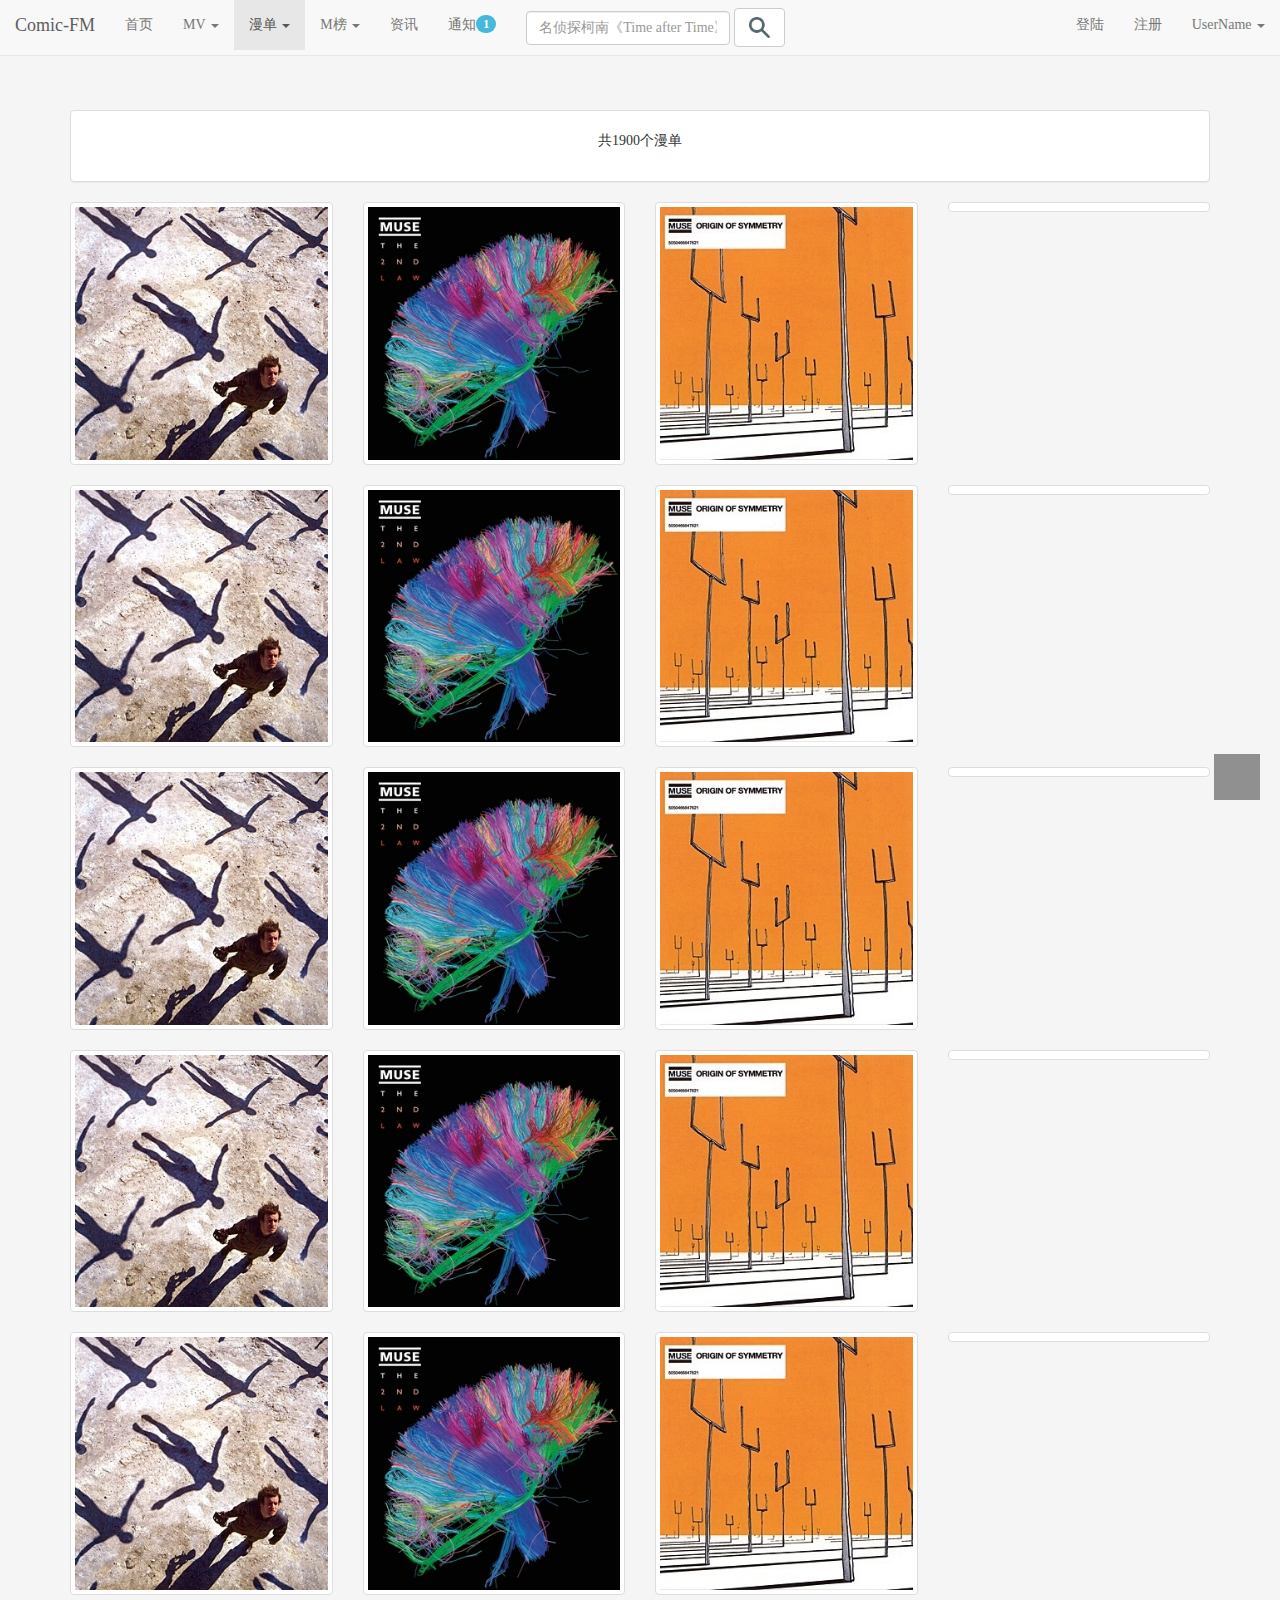
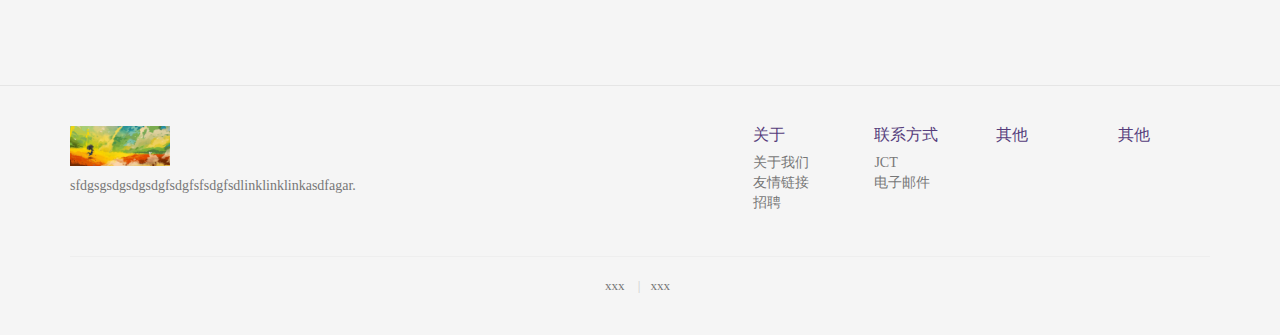
==== html/ComicFan_AllMList.html @ 4da03a00 "ComicFM" ====
<!DOCTYPE html>
<html>
<head lang="en-zh">
    <meta charset="UTF-8">
    <meta name="keywords" content="漫FM,动漫音乐MV,音乐,动漫,动漫MV,在线动漫MV,音乐MV,动漫视频,音乐视频,动漫音乐"/>
    <meta name="description" content="专为动漫迷打造的音乐盛会，仅供学习使用。"/>
    <title>漫FM-Comic 全部漫单</title>
    <link href="../css/site.min.css" rel="stylesheet">
    <link rel="stylesheet" href="../css/bootstrap.min.css">
    <link href="../css/style.css" rel="stylesheet">
    <link rel="shortcut icon" href="../images/comicfm.ico">
</head>

<body>
<?php
    session_start();
?>
<header id="mynav" class="navbar navbar-default navbar-static-top bs-docs-nav navbar-fixed-top" role="banner">
    <div class="container-fluid">
        <div class="navbar-header">
            <button class="navbar-toggle collapsed" type="button" data-toggle="collapse"
                    data-target=".bs-navbar-collapse">
                <span class="sr-only">缩放下拉列表</span>
                <span class="icon-bar"></span>
                <span class="icon-bar"></span>
                <span class="icon-bar"></span>
            </button>
            <a href="../index.php" class="navbar-brand">Comic-FM</a>
        </div>
        <!--navbar header-->
        <nav class="navbar-collapse bs-navbar-collapse collapse" aria-expanded="false" style="height: 1px;">
            <ul class="nav navbar-nav" id="navtab">
                <li>
                    <a href="../index.php">首页<span class="sr-only">(current)</span></a>
                </li>

                <li class="dropdown">
                    <a href="#" class="dropdown-toggle" data-toggle="dropdown" role="button">MV
                        <span class="caret"></span>
                    </a>
                    <ul class="dropdown-menu" role="menu">
                        <li><a href="ComicFan_mv.html">推荐MV</a></li>
                        <li><a href="ComicFan_AllMv.html">全部MV</a></li>
                    </ul>
                </li>

                <li class="dropdown active">
                    <a href="#" class="dropdown-toggle" data-toggle="dropdown" role="button">
                        漫单
                        <span class="caret"></span>
                    </a>
                    <ul class="dropdown-menu" role="menu">
                        <li><a href="ComicFan_mList.html">推荐漫单</a></li>
                        <li><a href="ComicFan_mMan.html">漫单达人</a></li>
                        <li><a href="ComicFan_AllMList.html">全部漫单</a></li>
                    </ul>
                </li>

                <li class="dropdown">
                    <a href="#" class="dropdown-toggle" data-toggle="dropdown" role="button">
                        M榜
                        <span class="caret"></span>
                    </a>
                    <ul class="dropdown-menu" role="menu">
                        <li><a href="#">M榜分类</a></li>
                    </ul>
                </li>

                <li role="presentation"><a href="ComicFan_news.html">资讯</a></li>


                <li role="presentation"><a href="#">
                    <span class="badge badge-info pull-right" style="background-color: #46b8da">1</span>通知</a>
                </li>

                <form class="navbar-form navbar-right" role="search">
                    <div class="form-group">
                        <input type="text" class="form-control" autocomplete="on"
                               placeholder="名侦探柯南《Time after Time》">
                    </div>
                    <button type="button" class="btn btn-default">
                        <span aria-hidden="true"><img src="../images/btn_search.png" alt="btn_search"
                                                      style="width: 25px;"/></span>
                    </button>
                </form>
            </ul>

            <ul class="nav navbar-nav navbar-right">
                <li role="presentation"><a>
                    <button type="button" data-toggle="modal" data-target="#LoginDialog"
                            style="background-color: transparent; border: 0;">
                        登陆
                    </button>
                </a></li>
                <li role="presentation"><a>
                    <button type="button" data-toggle="modal" data-target="#RegisterDialog"
                            style="background-color: transparent; border: 0;">
                        注册
                    </button>
                </a></li>
                <li>
                    <a href="ComicFan_user.html" class="dropdown-toggle" data-toggle="dropdown" role="button">
                        UserName
                        <span class="caret"></span>
                    </a>
                    <ul class="dropdown-menu" role="menu">
                        <li><a href="#">个人设置</a></li>
                        <li><a href="#" class="">退出</a></li>
                    </ul>
                </li>
            </ul>
        </nav>
    </div>
</header>
<!--END NAVBAR-->
<br><br><br><br>
<div class="container">
    <div class="panel panel-default">
        <br>
        <p class="text-center">共1900个漫单</p>
        <br>
    </div>
    <div id="myTabContent" class="tab-content">
        <div class="tab-pane fade in active" id="tuijian">
            <div class="row">
                <div class="col-md-3 col-xs-6">
                    <a href="ComicFan_detailMList.html" class="thumbnail"><img src="../images/absolution.jpg" alt=""/></a>
                </div>
                <div class="col-md-3 col-xs-6">
                    <a href="ComicFan_detailMList.html" class="thumbnail"><img src="../images/muse.jpg" alt=""/></a>
                </div>
                <div class="col-md-3 col-xs-6">
                    <a href="ComicFan_detailMList.html" class="thumbnail"><img src="../images/Origin.jpg" alt=""/></a>
                </div>
                <div class="col-md-3 col-xs-6">
                    <a href="ComicFan_detailMList.html" class="thumbnail"><img src="../images/The%20Resistance.jpg" alt=""/></a>
                </div>
            </div>

            <div class="row">
                <div class="col-md-3 col-xs-6">
                    <a href="ComicFan_detailMList.html" class="thumbnail"><img src="../images/absolution.jpg" alt=""/></a>
                </div>
                <div class="col-md-3 col-xs-6">
                    <a href="ComicFan_detailMList.html" class="thumbnail"><img src="../images/muse.jpg" alt=""/></a>
                </div>
                <div class="col-md-3 col-xs-6">
                    <a href="ComicFan_detailMList.html" class="thumbnail"><img src="../images/Origin.jpg" alt=""/></a>
                </div>
                <div class="col-md-3 col-xs-6">
                    <a href="ComicFan_detailMList.html" class="thumbnail"><img src="../images/The%20Resistance.jpg" alt=""/></a>
                </div>
            </div>

            <div class="row">
                <div class="col-md-3 col-xs-6">
                    <a href="ComicFan_detailMList.html" class="thumbnail"><img src="../images/absolution.jpg" alt=""/></a>
                </div>
                <div class="col-md-3 col-xs-6">
                    <a href="ComicFan_detailMList.html" class="thumbnail"><img src="../images/muse.jpg" alt=""/></a>
                </div>
                <div class="col-md-3 col-xs-6">
                    <a href="ComicFan_detailMList.html" class="thumbnail"><img src="../images/Origin.jpg" alt=""/></a>
                </div>
                <div class="col-md-3 col-xs-6">
                    <a href="ComicFan_detailMList.html" class="thumbnail"><img src="../images/The%20Resistance.jpg" alt=""/></a>
                </div>
            </div>

            <div class="row">
                <div class="col-md-3 col-xs-6">
                    <a href="#" class="thumbnail"><img src="../images/absolution.jpg" alt=""/></a>
                </div>
                <div class="col-md-3 col-xs-6">
                    <a href="#" class="thumbnail"><img src="../images/muse.jpg" alt=""/></a>
                </div>
                <div class="col-md-3 col-xs-6">
                    <a href="#" class="thumbnail"><img src="../images/Origin.jpg" alt=""/></a>
                </div>
                <div class="col-md-3 col-xs-6">
                    <a href="#" class="thumbnail"><img src="../images/The%20Resistance.jpg" alt=""/></a>
                </div>
            </div>

            <div class="row">
                <div class="col-md-3 col-xs-6">
                    <a href="#" class="thumbnail"><img src="../images/absolution.jpg" alt=""/></a>
                </div>
                <div class="col-md-3 col-xs-6">
                    <a href="#" class="thumbnail"><img src="../images/muse.jpg" alt=""/></a>
                </div>
                <div class="col-md-3 col-xs-6">
                    <a href="#" class="thumbnail"><img src="../images/Origin.jpg" alt=""/></a>
                </div>
                <div class="col-md-3 col-xs-6">
                    <a href="#" class="thumbnail"><img src="../images/The%20Resistance.jpg" alt=""/></a>
                </div>
            </div>
        </div>
    </div>
</div>

<!-- ModalLogin -->
<div class="modal fade" id="LoginDialog" tabindex="-1" role="dialog" aria-labelledby="myModalLabel" aria-hidden="true">
    <br><br><br><br><br><br><br><br><br><br>

    <div class="modal-dialog">
        <div class="modal-content">
            <div class="modal-header">
                <button type="button" class="close" data-dismiss="modal" aria-label="Close"><span
                        aria-hidden="true">&times;</span></button>
                <h4 class="modal-title" id="LoginLabel">漫FM账号登录</h4>
            </div>
            <div class="modal-body" style="background: url(../images/29.jpg)">
                <center>
                    <p><input type="text" name="username" placeholder="您的邮箱地址或用户名" style="height: 30px; width: 230px;"/>
                    </p>

                    <p><input type="password" name="password" placeholder="请输入密码" style="height: 30px; width: 230px;"/>
                    </p>

                    <p>
                        <span style="margin-right: 80px;"><label><input type="checkbox"
                                                                        name="rememberMe"/>下次自动登录</label></span>
                        <span><label><a href="#">忘记密码</a></label></span>
                    </p>

                    <p>
                    <span style="margin-left: 65px;">
                        还没有漫FM帐户？<a href="#">立即注册!</a>
                    </span>
                    </p>
                </center>
            </div>
            <div class="modal-footer">
                <button type="button" class="btn btn-default" data-dismiss="modal">取消</button>
                <button type="button" class="btn btn-primary">登陆</button>
            </div>
        </div>
    </div>
</div>
<!--ModelLogin END-->

<!-- ModalRegister -->
<div class="modal fade" id="RegisterDialog" tabindex="-1" role="dialog" aria-labelledby="myModalLabel"
     aria-hidden="true">
    <br><br><br><br><br><br><br><br><br><br>

    <div class="modal-dialog">
        <div class="modal-content">
            <div class="modal-header">
                <button type="button" class="close" data-dismiss="modal" aria-label="Close"><span
                        aria-hidden="true">&times;</span></button>
                <h4 class="modal-title" id="RegisterLabel">漫FM账号注册</h4>
            </div>
            <div class="modal-body">
                <center>
                    <p><input type="text" name="username" placeholder="您的邮箱地址或用户名" style="height: 30px; width: 230px;"/>
                    </p>

                    <p><input type="password" name="password" placeholder="请输入密码" style="height: 30px; width: 230px;"/>
                    </p>

                    <p>
                        <span style="margin-right: 80px;"><label><input type="checkbox"
                                                                        name="rememberMe"/>下次自动登录</label></span>
                        <span><label><a href="#">忘记密码</a></label></span>
                    </p>

                    <p>
                    <span style="margin-left: 60px;">
                        还没有漫FM帐户？<a href="#">立即注册!</a>
                    </span>
                    </p>
                </center>
            </div>
            <div class="modal-footer">
                <button type="button" class="btn btn-default" data-dismiss="modal">取消</button>
                <button type="button" class="btn btn-primary">注册</button>
            </div>
        </div>
    </div>
</div>
<!--ModelRegister END-->

<footer class="footer">
    <div class="container">
        <div class="row footer-top">
            <div class="col-md-6 col-sm-6 col-lg-6">
                <h4>
                    <img src="../images/29.jpg" style="width: 10rem">
                </h4>

                <p>sfdgsgsdgsdgsdgfsdgfsfsdgfsd<a href="#">linklinklink</a>asdfagar.</p>
            </div>
            <div class="col-sm-6  col-lg-5 col-lg-offset-1">
                <div class="row about">
                    <div class="col-xs-3">
                        <h4>关于</h4>
                        <ul class="list-unstyled">
                            <li><a href="#">关于我们</a></li>
                            <li><a href="#">友情链接</a></li>
                            <li><a href="#">招聘</a></li>
                        </ul>
                    </div>
                    <div class="col-xs-3">
                        <h4>联系方式</h4>
                        <ul class="list-unstyled">
                            <li><a href="#" title="JCT" target="_blank">JCT</a></li>
                            <li><a href="#">电子邮件</a></li>
                        </ul>
                    </div>
                    <div class="col-xs-3">
                        <h4>其他</h4>
                    </div>
                    <div class="col-xs-3">
                        <h4>其他</h4>
                    </div>
                </div>

            </div>
        </div>
        <hr>
        <div class="row footer-bottom">
            <ul class="list-inline text-center">
                <li><a href="#" target="_blank">xxx</a></li>
                <li>xxx</li>
            </ul>
        </div>
    </div>
</footer>

<!--返回顶部-->
<a id="scrollUp" href="#mman" style="position: fixed; z-index: 2147483647; display: block;">
    <i class="glyphicon glyphicon-menu-up"></i></a>
<!--END 返回顶部-->

<script>
    $("#navtab a").click(function (e) {
        $(this).tab("show");
    })
</script>

<script src="http://cdn.bootcss.com/jquery/1.11.2/jquery.min.js"></script>
<script src="http://cdn.bootcss.com/bootstrap/3.3.4/js/bootstrap.min.js"></script>
</body>
</html>
---- css/site.min.css ----
body {
    font-family: "Helvetica Neue", Helvetica, Arial, "Hiragino Sans GB", "Hiragino Sans GB W3", "WenQuanYi Micro Hei", sans-serif
}

h1, .h1, h2, .h2, h3, .h3, h4, .h4, .lead {
    font-family: "Helvetica Neue", Helvetica, Arial, "Hiragino Sans GB", "Hiragino Sans GB W3", "Microsoft YaHei UI", "Microsoft YaHei", "WenQuanYi Micro Hei", sans-serif
}

body {
    padding-top: 30px
}

@media (min-width: 768px) {
    .navbar {
        min-height: 40px
    }

    .navbar-nav > li > a {
        font-size: 14px;
        padding-top: 11px;
        padding-bottom: 11px
    }

    .navbar-brand {
        padding-top: 0;
        padding-bottom: 0;
        line-height: 42px;
        height: 42px
    }
}

.jumbotron {
    position: relative;
    padding: 40px 0;
    color: #fff;
    text-align: center;
    text-shadow: 0 1px 3px rgba(0, 0, 0, .4), 0 0 30px rgba(0, 0, 0, .075);
    background: #020031;
    background: -moz-linear-gradient(45deg, #020031 0, #6d3353 100%);
    background: -webkit-gradient(linear, left bottom, right top, color-stop(0%, #020031), color-stop(100%, #6d3353));
    background: -webkit-linear-gradient(45deg, #020031 0, #6d3353 100%);
    background: -o-linear-gradient(45deg, #020031 0, #6d3353 100%);
    background: -ms-linear-gradient(45deg, #020031 0, #6d3353 100%);
    background: linear-gradient(45deg, #020031 0, #6d3353 100%);
    filter: progid:DXImageTransform.Microsoft.gradient(startColorstr='#020031', endColorstr='#6d3353', GradientType=1);
    -webkit-box-shadow: inset 0 3px 7px rgba(0, 0, 0, .2), inset 0 -3px 7px rgba(0, 0, 0, .2);
    -moz-box-shadow: inset 0 3px 7px rgba(0, 0, 0, .2), inset 0 -3px 7px rgba(0, 0, 0, .2);
    box-shadow: inset 0 3px 7px rgba(0, 0, 0, .2), inset 0 -3px 7px rgba(0, 0, 0, .2)
}

.jumbotron a {
    color: #fff;
    color: rgba(255, 255, 255, .5);
    -webkit-transition: all .2s ease-in-out;
    -moz-transition: all .2s ease-in-out;
    transition: all .2s ease-in-out
}

.jumbotron aa:hover {
    color: #fff;
    text-shadow: 0 0 10px rgba(255, 255, 255, .25)
}

.jumbotron .container {
    position: relative;
    z-index: 2
}

.jumbotron:after {
    content: '';
    display: block;
    position: absolute;
    top: 0;
    right: 0;
    bottom: 0;
    left: 0;
    background: url(../img/bs-docs-masthead-pattern.png) repeat center center;
    opacity: .4
}

@media only screen and (-webkit-min-device-pixel-ratio: 2), only screen and (min--moz-device-pixel-ratio: 2), only screen and (-o-min-device-pixel-ratio: 2/1) {
    .jumbotron:after {
        background-size: 150px 150px
    }
}

.masthead {
    padding: 60px 0 80px;
    margin-bottom: 0;
    color: #fff
}

@media screen and (min-width: 768px) {
    .masthead {
        padding: 90px 0 110px
    }
}

.masthead h1 {
    font-size: 60px;
    line-height: 1;
    letter-spacing: -2px;
    font-weight: 700
}

@media screen and (min-width: 768px) {
    .masthead h1 {
        font-size: 90px
    }
}

@media screen and (min-width: 992px) {
    .masthead h1 {
        font-size: 100px
    }
}

.masthead h2 {
    font-size: 18px;
    font-weight: 200;
    line-height: 1.25
}

@media screen and (min-width: 768px) {
    .masthead h2 {
        font-size: 24px
    }
}

@media screen and (min-width: 992px) {
    .masthead h2 {
        font-size: 30px
    }
}

.masthead p {
    font-size: 40px;
    font-weight: 200;
    line-height: 1.25
}

.masthead .masthead-button-links {
    margin-top: 30px
}

.masthead-links {
    margin: 0;
    padding: 0;
    list-style: none
}

.masthead-links li {
    display: inline;
    padding: 0 10px;
    color: rgba(255, 255, 255, .25)
}

.masthead-links li a:hover {
    color: #fff
}

.subhead {
    text-align: center;
    border-bottom: 1px solid #ddd
}

@media screen and (min-width: 768px) {
    .subhead {
        text-align: left
    }
}

.subhead h1 {
    font-size: 60px
}

.subhead p {
    margin-bottom: 20px
}

@media screen and (min-width: 768px) {
    .subhead p {
        text-align: left
    }
}

.btn-primary.btn-shadow {
    -webkit-box-shadow: inset 0 -4px 0 #2a6496;
    box-shadow: inset 0 -4px 0 #2a6496;
    border: 0;
    color: #fff
}

.btn-lg.btn-shadow {
    padding: 13px 35px 17px
}

.bc-social {
    padding: 15px 0;
    text-align: center;
    background-color: #f5f5f5;
    border-top: 1px solid #fff;
    border-bottom: 1px solid #ddd
}

.bc-social-buttons {
    margin-left: 0;
    margin-bottom: 0;
    padding-left: 0;
    list-style: none
}

.bc-social-buttons li {
    display: inline-block;
    line-height: 1;
    color: #555
}

.bc-social-buttons li .fa {
    font-size: 18px;
    margin-right: 3px
}

.bc-social-buttons li .fa-weibo {
    font-size: 20px
}

.bc-social-buttons li a {
    color: #555
}

.bc-social-buttons li.social-qq:hover {
    color: #428bca
}

.bc-social-buttons li.social-weibo a:hover {
    color: #d9534f
}

.bc-social-buttons > li + li:before {
    padding: 0 10px;
    color: #ccc;
    content: "|"
}

.projects .thumbnail {
    display: block;
    margin-left: auto;
    margin-right: auto;
    text-align: center;
    max-width: 310px;
    margin-bottom: 30px;
    border-radius: 0
}

.projects .thumbnail .caption {
    height: 200px;
    overflow-y: hidden;
    color: #555
}

.projects .thumbnail .caption a:hover, .projects .thumbnail .caption a:focus {
    text-decoration: none
}

.projects .thumbnail img {
    max-width: 100%;
    height: auto
}

.projects-header {
    width: 60%;
    text-align: center;
    margin: 60px 0 10px;
    font-weight: 200;
    margin-bottom: 40px;
    display: block;
    margin-left: auto;
    margin-right: auto
}

.projects-header h2 {
    font-size: 30px;
    letter-spacing: -1px
}

@media screen and (min-width: 768px) {
    .projects-header h2 {
        font-size: 42px
    }
}

.nav-sub {
    padding-top: 10px;
    padding-bottom: 10px;
    margin-top: 70px;
    border-top: 1px solid #eee
}

.footer {
    color: #777;
    padding: 30px 0;
    border-top: 1px solid #e5e5e5;
    margin-top: 70px
}

.footer a {
    color: #777
}

.footer-top .about > div {
    height: 110px;
    margin-bottom: 10px
}

.footer-top .about > div h4 {
    color: #563d7c;
    font-size: 16px
}

.footer-bottom {
    font-size: 13px
}

.footer-bottom ul > li {
    padding: 0
}

.footer-bottom ul > li + li:before {
    padding: 0 10px;
    color: #ccc;
    content: "|"
}

#scrollUp {
    background-color: #777;
    color: #eee;
    font-size: 40px;
    line-height: 1;
    text-align: center;
    text-decoration: none;
    bottom: 20px;
    right: 20px;
    overflow: hidden;
    width: 46px;
    height: 46px;
    border: none;
    opacity: .8
}

#scrollUp:hover {
    background-color: #333
}

@media screen and (min-width: 992px) {
    #scrollUp {
        bottom: 100px
    }
}

.bc-sidebar {
    margin-top: 30px
}

.bc-sidebar > ul > li > a {
    display: block;
    margin: 0 0 -1px;
    padding: 8px 14px;
    border: 1px solid #e5e5e5
}

.excerpt-list {
    margin-top: 60px
}

.excerpt {
    min-height: 120px;
    border: 1px solid #eee;
    position: relative;
    margin-bottom: 10px;
    padding: 20px 20px 20px 24px
}

.excerpt-title {
    font-size: 24px;
    margin-top: 0
}

.excerpt-title a {
    color: #555
}

.excerpt-title a:hover, .excerpt-title a:active {
    color: #3071a9
}

.excerpt-meta {
    position: absolute;
    bottom: 12px
}

.excerpt-tags {
    color: #777
}

.excerpt-tags .glyphicon {
    position: relative;
    top: 2px;
    color: #eee
}

.excerpt-tags a, .excerpt-tags span {
    color: #777;
    font-size: 12px
}

.post {
    position: relative;
    margin-top: 60px;
    max-width: 680px;
    display: block;
    margin-left: auto;
    margin-right: auto
}

.post-header h1, .post-header h2 {
    font-size: 32px;
    margin: 0 0 45px 0;
    position: relative;
    text-align: center
}

@media (min-width: 768px) {
    .post-header h1, .post-header h2 {
        font-size: 36px
    }
}

.post-header h1:after, .post-header h2:after {
    border-top: 1px solid #e5e5e5;
    bottom: 0;
    content: "";
    left: 50%;
    margin: 0 0 0 -30%;
    position: absolute;
    width: 60%
}

.post-header h1 a, .post-header h2 a {
    color: #363636;
    display: block;
    padding: 65px 0 20px;
    position: relative
}

.post-header h1 a:hover, .post-header h2 a:hover {
    color: #428bca
}

.post-header h1 a:before, .post-header h2 a:before {
    border-top: 1px solid #e5e5e5;
    bottom: -4px;
    content: "";
    left: 50%;
    margin: 0 0 0 -27%;
    position: absolute;
    width: 60%
}

.post-header h1 a:after, .post-header h2 a:after {
    border-top: 1px solid #e5e5e5;
    bottom: -3px;
    content: "";
    left: 50%;
    margin: 0 0 0 -28%;
    position: absolute;
    width: 60%
}

@media (min-width: 768px) {
    .post-header h1 a, .post-header h2 a {
        padding-left: 65px;
        padding-right: 65px
    }
}

.post-content {
    font-size: 16px;
    line-height: 1.8;
    padding-top: 20px;
    padding-bottom: 20px
}

.post-content p, .post-content pre, .post-content ul, .post-content ol, .post-content dl, .post-content form, .post-content hr, .post-content table, .post-content blockquote {
    margin-bottom: 1.8em
}

.post-content blockquote {
    font-size: 16px
}

.post-content pre {
    margin-top: -20px
}

.post-content li > p {
    margin-bottom: 5px
}

.post-content img, .post-content video, .post-content embed, .post-content iframe {
    max-width: 100%
}

.post-content img {
    height: auto
}

article.page {
    margin-top: 0;
    max-width: none
}

article.page .post-content {
    padding-top: 0
}

article.page .post-content h2 {
    font-size: 36px;
    padding-bottom: 9px;
    margin: 40px 0 20px;
    border-bottom: 1px solid #eee
}

#btn-jike-video:after {
    content: "�?";
    color: #fff;
    position: absolute;
    top: 1px;
    right: 0;
    padding: 3px 3px 3px 3px;
    z-index: 9999999;
    background: #d9534f;
    border-radius: 50%;
    font-size: 12px;
    line-height: 1;
    border: 1px solid #d43f3a
}
---- css/style.css ----
* {
    margin: 0;
    padding: 0;
}

/* 超小屏幕（手机，小于 768px） */
/* 没有任何媒体查询相关的代码，因为这在 Bootstrap 中是默认的（还记得 Bootstrap 是移动设备优先的吗？） */

/* 小屏幕（平板，大于等于 768px） */
@media (min-width: 768px) {
    .con{
        background-color: blue;
        font-size: 12px;
    }
    .content_panel{
        padding: 0px;
    }

}

/* 中等屏幕（桌面显示器，大于等于 992px） */
@media (min-width: 992px) {
    .con{
        background-color:darkgray;
        font-size: 20px;
    }
    .content_panel{
        padding: 0px;
    }

}

/* 大屏幕（大桌面显示器，大于等于 1200px） */
@media (min-width: 1200px) {
    .con{
        background-color: aqua;
        font-size: 32px;
    }
}
.ourlogo{
    float: left;
    margin-top: auto;
    margin-bottom: auto;
}
#switch_item{
    float: right;
    margin-top: 50px;
    margin-bottom: 20px;
    margin-right: 15px;
    font-size: 10px;
}
.content_panel{
    padding: 20px 20px 0 20px;
}
.page{
    padding: 0 auto 0 auto;
}
.classify-block{
}
.classify-block-item{
    margin-bottom: 20px;
    margin-left: 50px;
}
.location-item{
    margin-left: 20px;
}
#location-item-leader{
    margin-right: 20px;
}
body{
    font-family: 微软雅黑;
    background-color: #f5f5f5;
}
#item-container{
    padding-left: 2rem;
    padding-right: 2rem;
}

.item-intro{
    padding-left: 0.5rem;
}
.item-intro .item-title{
    margin-top: -1rem;
    color: #3366CC;
}
.item-intro .item-source{
    margin-top: -0.5rem;
    font-size: 1.2rem;
}
.item-intro .item-time{
    margin-top: -0.5rem;
    font-size: 1.2rem;
}
.news-item{
    background-color: #ddd;
    margin-left: 2rem;
    margin-right: 2rem;
    /*border-width: 1px;
    border-style: solid;
    border-color: #ddd;*/
}
.news-item .news-item-image{
    float: left;
    width: 25%;
    height: 12rem;
    margin: 2rem ;
}
.news-item .item-text{
    float: right;
    width: 70%;
    margin: 2rem 0 2rem 0;
}
.news-item .item-text .news-item-title{

}
.news-item .item-text .news-item-intro{
    margin: 2rem 0 2rem 0;
}
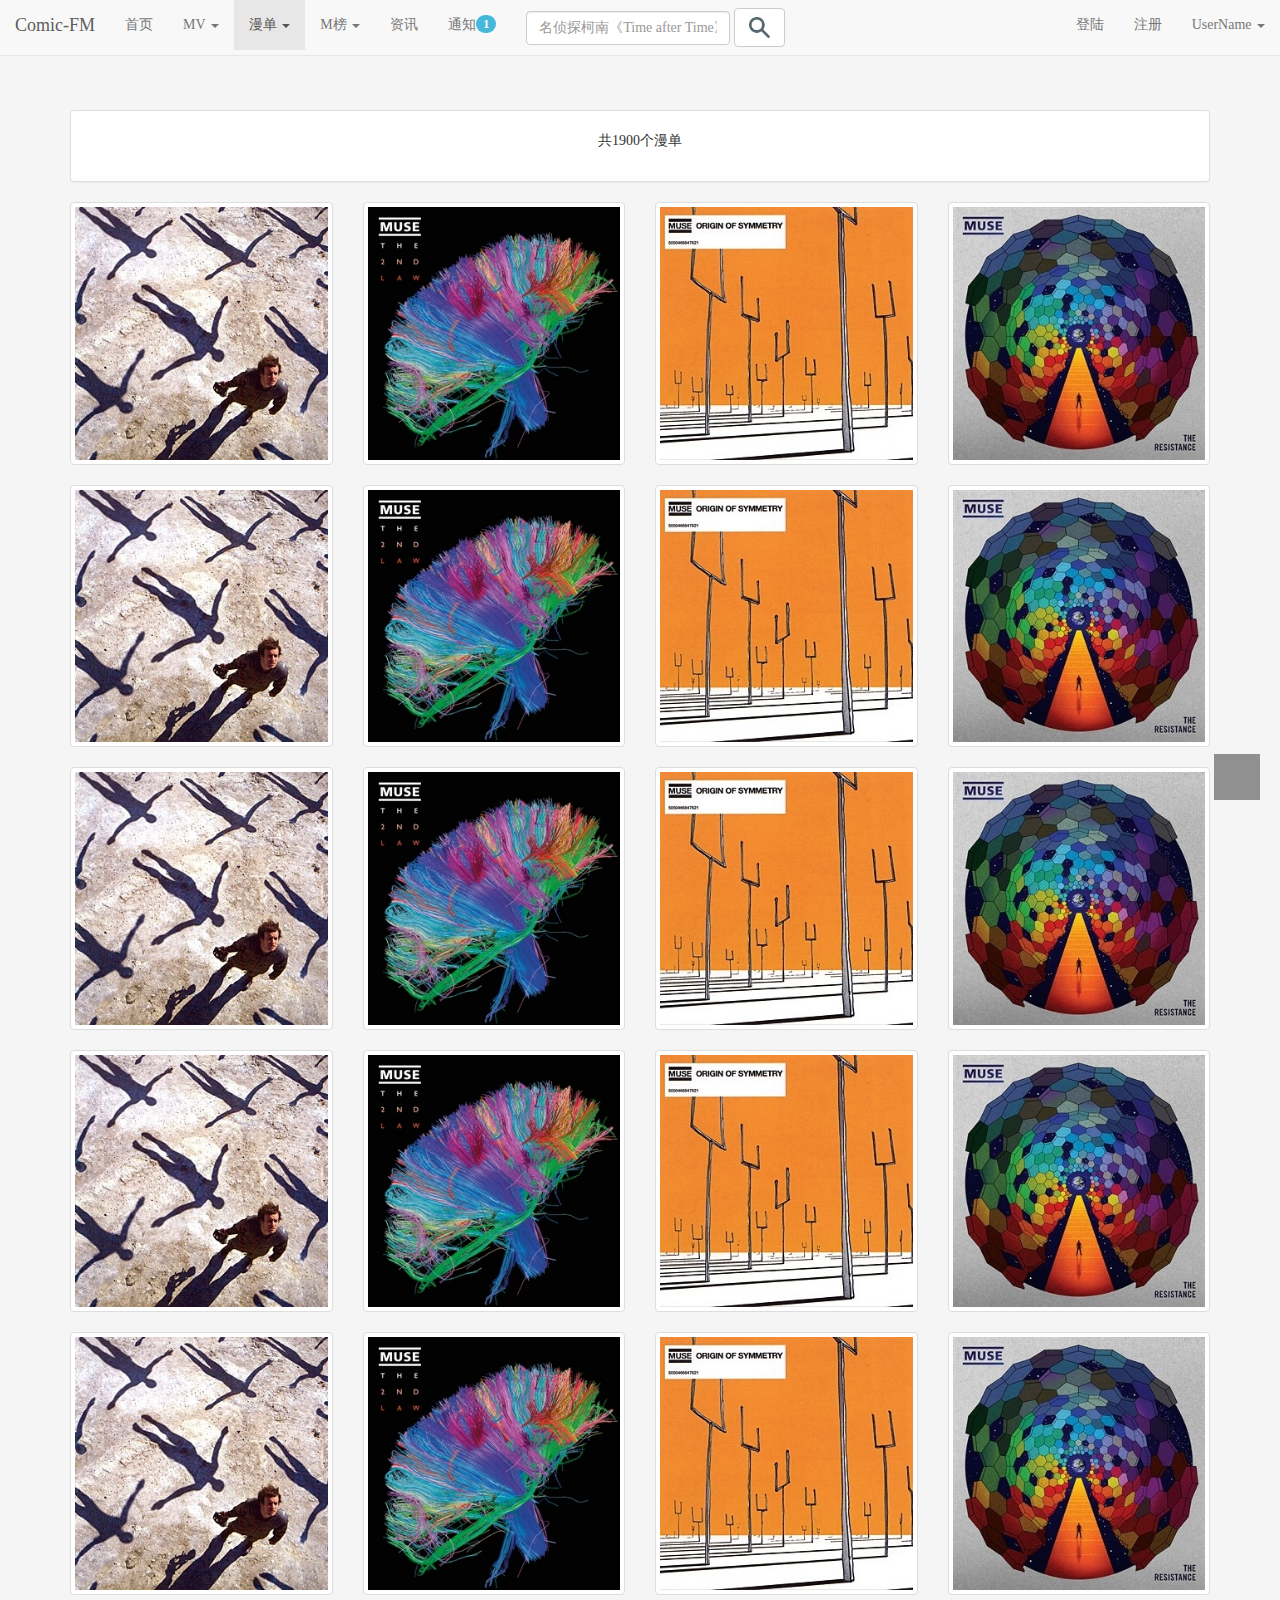
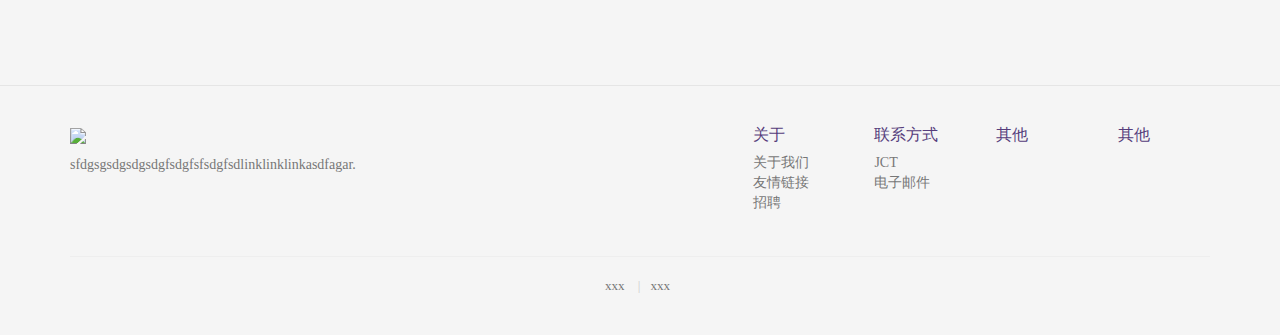
==== commit 393fa51b: "NEW Version" ====
--- a/html/ComicFan_AllMList.html
+++ b/html/ComicFan_AllMList.html
@@ -200,89 +200,6 @@
     </div>
 </div>
 
-<!-- ModalLogin -->
-<div class="modal fade" id="LoginDialog" tabindex="-1" role="dialog" aria-labelledby="myModalLabel" aria-hidden="true">
-    <br><br><br><br><br><br><br><br><br><br>
-
-    <div class="modal-dialog">
-        <div class="modal-content">
-            <div class="modal-header">
-                <button type="button" class="close" data-dismiss="modal" aria-label="Close"><span
-                        aria-hidden="true">&times;</span></button>
-                <h4 class="modal-title" id="LoginLabel">漫FM账号登录</h4>
-            </div>
-            <div class="modal-body" style="background: url(../images/29.jpg)">
-                <center>
-                    <p><input type="text" name="username" placeholder="您的邮箱地址或用户名" style="height: 30px; width: 230px;"/>
-                    </p>
-
-                    <p><input type="password" name="password" placeholder="请输入密码" style="height: 30px; width: 230px;"/>
-                    </p>
-
-                    <p>
-                        <span style="margin-right: 80px;"><label><input type="checkbox"
-                                                                        name="rememberMe"/>下次自动登录</label></span>
-                        <span><label><a href="#">忘记密码</a></label></span>
-                    </p>
-
-                    <p>
-                    <span style="margin-left: 65px;">
-                        还没有漫FM帐户？<a href="#">立即注册!</a>
-                    </span>
-                    </p>
-                </center>
-            </div>
-            <div class="modal-footer">
-                <button type="button" class="btn btn-default" data-dismiss="modal">取消</button>
-                <button type="button" class="btn btn-primary">登陆</button>
-            </div>
-        </div>
-    </div>
-</div>
-<!--ModelLogin END-->
-
-<!-- ModalRegister -->
-<div class="modal fade" id="RegisterDialog" tabindex="-1" role="dialog" aria-labelledby="myModalLabel"
-     aria-hidden="true">
-    <br><br><br><br><br><br><br><br><br><br>
-
-    <div class="modal-dialog">
-        <div class="modal-content">
-            <div class="modal-header">
-                <button type="button" class="close" data-dismiss="modal" aria-label="Close"><span
-                        aria-hidden="true">&times;</span></button>
-                <h4 class="modal-title" id="RegisterLabel">漫FM账号注册</h4>
-            </div>
-            <div class="modal-body">
-                <center>
-                    <p><input type="text" name="username" placeholder="您的邮箱地址或用户名" style="height: 30px; width: 230px;"/>
-                    </p>
-
-                    <p><input type="password" name="password" placeholder="请输入密码" style="height: 30px; width: 230px;"/>
-                    </p>
-
-                    <p>
-                        <span style="margin-right: 80px;"><label><input type="checkbox"
-                                                                        name="rememberMe"/>下次自动登录</label></span>
-                        <span><label><a href="#">忘记密码</a></label></span>
-                    </p>
-
-                    <p>
-                    <span style="margin-left: 60px;">
-                        还没有漫FM帐户？<a href="#">立即注册!</a>
-                    </span>
-                    </p>
-                </center>
-            </div>
-            <div class="modal-footer">
-                <button type="button" class="btn btn-default" data-dismiss="modal">取消</button>
-                <button type="button" class="btn btn-primary">注册</button>
-            </div>
-        </div>
-    </div>
-</div>
-<!--ModelRegister END-->
-
 <footer class="footer">
     <div class="container">
         <div class="row footer-top">
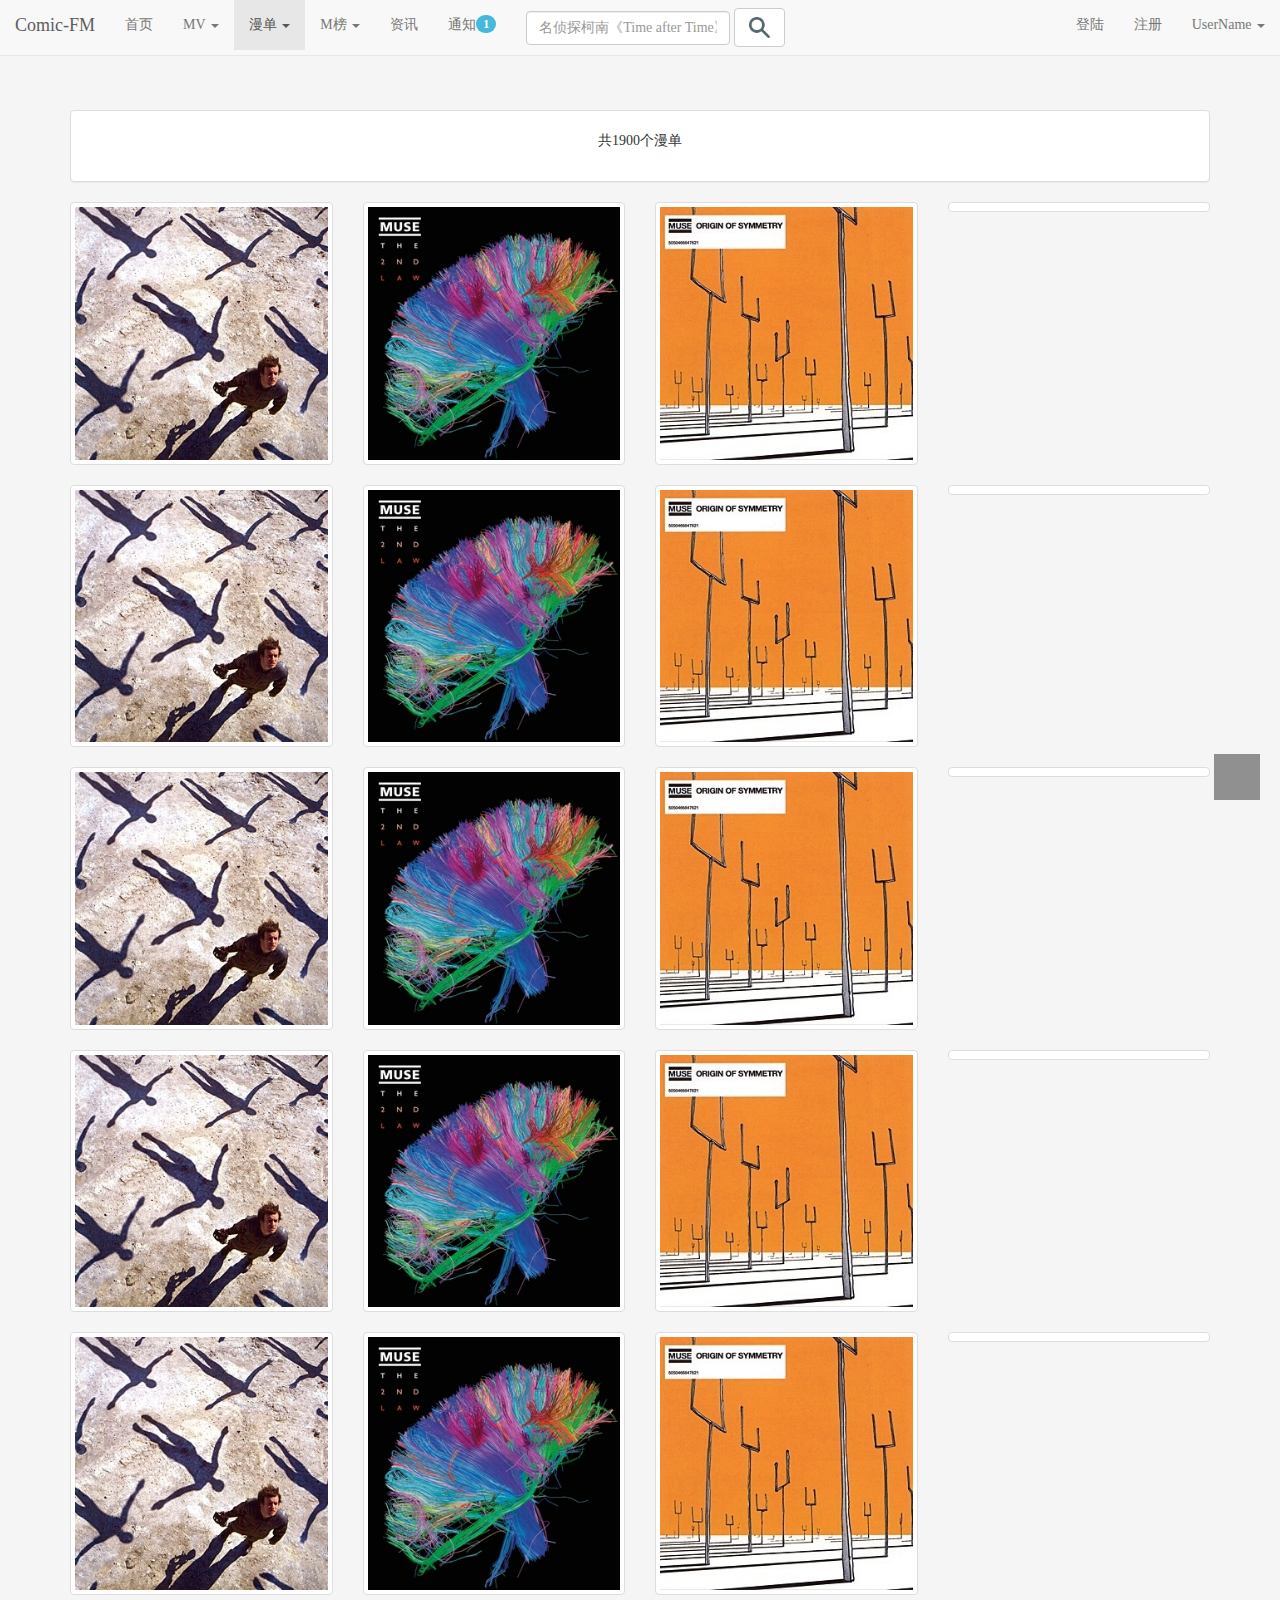
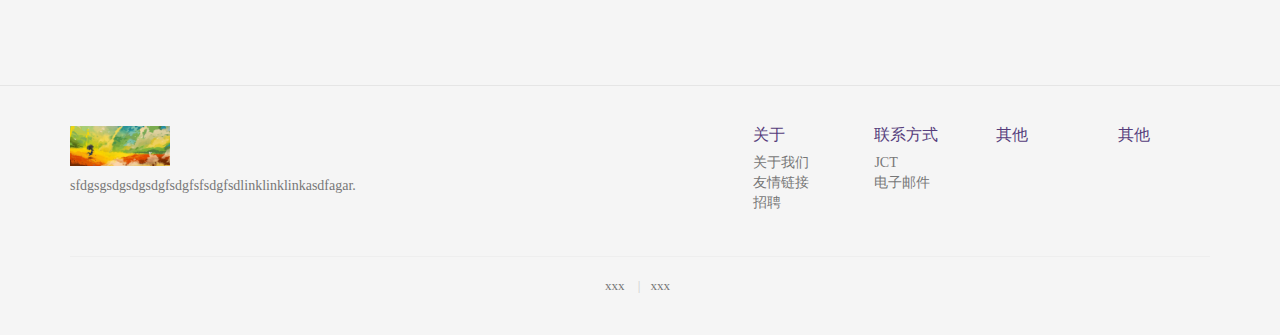
==== commit c0b96f86: "Revert "NEW Version"" ====
--- a/html/ComicFan_AllMList.html
+++ b/html/ComicFan_AllMList.html
@@ -200,6 +200,89 @@
     </div>
 </div>
 
+<!-- ModalLogin -->
+<div class="modal fade" id="LoginDialog" tabindex="-1" role="dialog" aria-labelledby="myModalLabel" aria-hidden="true">
+    <br><br><br><br><br><br><br><br><br><br>
+
+    <div class="modal-dialog">
+        <div class="modal-content">
+            <div class="modal-header">
+                <button type="button" class="close" data-dismiss="modal" aria-label="Close"><span
+                        aria-hidden="true">&times;</span></button>
+                <h4 class="modal-title" id="LoginLabel">漫FM账号登录</h4>
+            </div>
+            <div class="modal-body" style="background: url(../images/29.jpg)">
+                <center>
+                    <p><input type="text" name="username" placeholder="您的邮箱地址或用户名" style="height: 30px; width: 230px;"/>
+                    </p>
+
+                    <p><input type="password" name="password" placeholder="请输入密码" style="height: 30px; width: 230px;"/>
+                    </p>
+
+                    <p>
+                        <span style="margin-right: 80px;"><label><input type="checkbox"
+                                                                        name="rememberMe"/>下次自动登录</label></span>
+                        <span><label><a href="#">忘记密码</a></label></span>
+                    </p>
+
+                    <p>
+                    <span style="margin-left: 65px;">
+                        还没有漫FM帐户？<a href="#">立即注册!</a>
+                    </span>
+                    </p>
+                </center>
+            </div>
+            <div class="modal-footer">
+                <button type="button" class="btn btn-default" data-dismiss="modal">取消</button>
+                <button type="button" class="btn btn-primary">登陆</button>
+            </div>
+        </div>
+    </div>
+</div>
+<!--ModelLogin END-->
+
+<!-- ModalRegister -->
+<div class="modal fade" id="RegisterDialog" tabindex="-1" role="dialog" aria-labelledby="myModalLabel"
+     aria-hidden="true">
+    <br><br><br><br><br><br><br><br><br><br>
+
+    <div class="modal-dialog">
+        <div class="modal-content">
+            <div class="modal-header">
+                <button type="button" class="close" data-dismiss="modal" aria-label="Close"><span
+                        aria-hidden="true">&times;</span></button>
+                <h4 class="modal-title" id="RegisterLabel">漫FM账号注册</h4>
+            </div>
+            <div class="modal-body">
+                <center>
+                    <p><input type="text" name="username" placeholder="您的邮箱地址或用户名" style="height: 30px; width: 230px;"/>
+                    </p>
+
+                    <p><input type="password" name="password" placeholder="请输入密码" style="height: 30px; width: 230px;"/>
+                    </p>
+
+                    <p>
+                        <span style="margin-right: 80px;"><label><input type="checkbox"
+                                                                        name="rememberMe"/>下次自动登录</label></span>
+                        <span><label><a href="#">忘记密码</a></label></span>
+                    </p>
+
+                    <p>
+                    <span style="margin-left: 60px;">
+                        还没有漫FM帐户？<a href="#">立即注册!</a>
+                    </span>
+                    </p>
+                </center>
+            </div>
+            <div class="modal-footer">
+                <button type="button" class="btn btn-default" data-dismiss="modal">取消</button>
+                <button type="button" class="btn btn-primary">注册</button>
+            </div>
+        </div>
+    </div>
+</div>
+<!--ModelRegister END-->
+
 <footer class="footer">
     <div class="container">
         <div class="row footer-top">
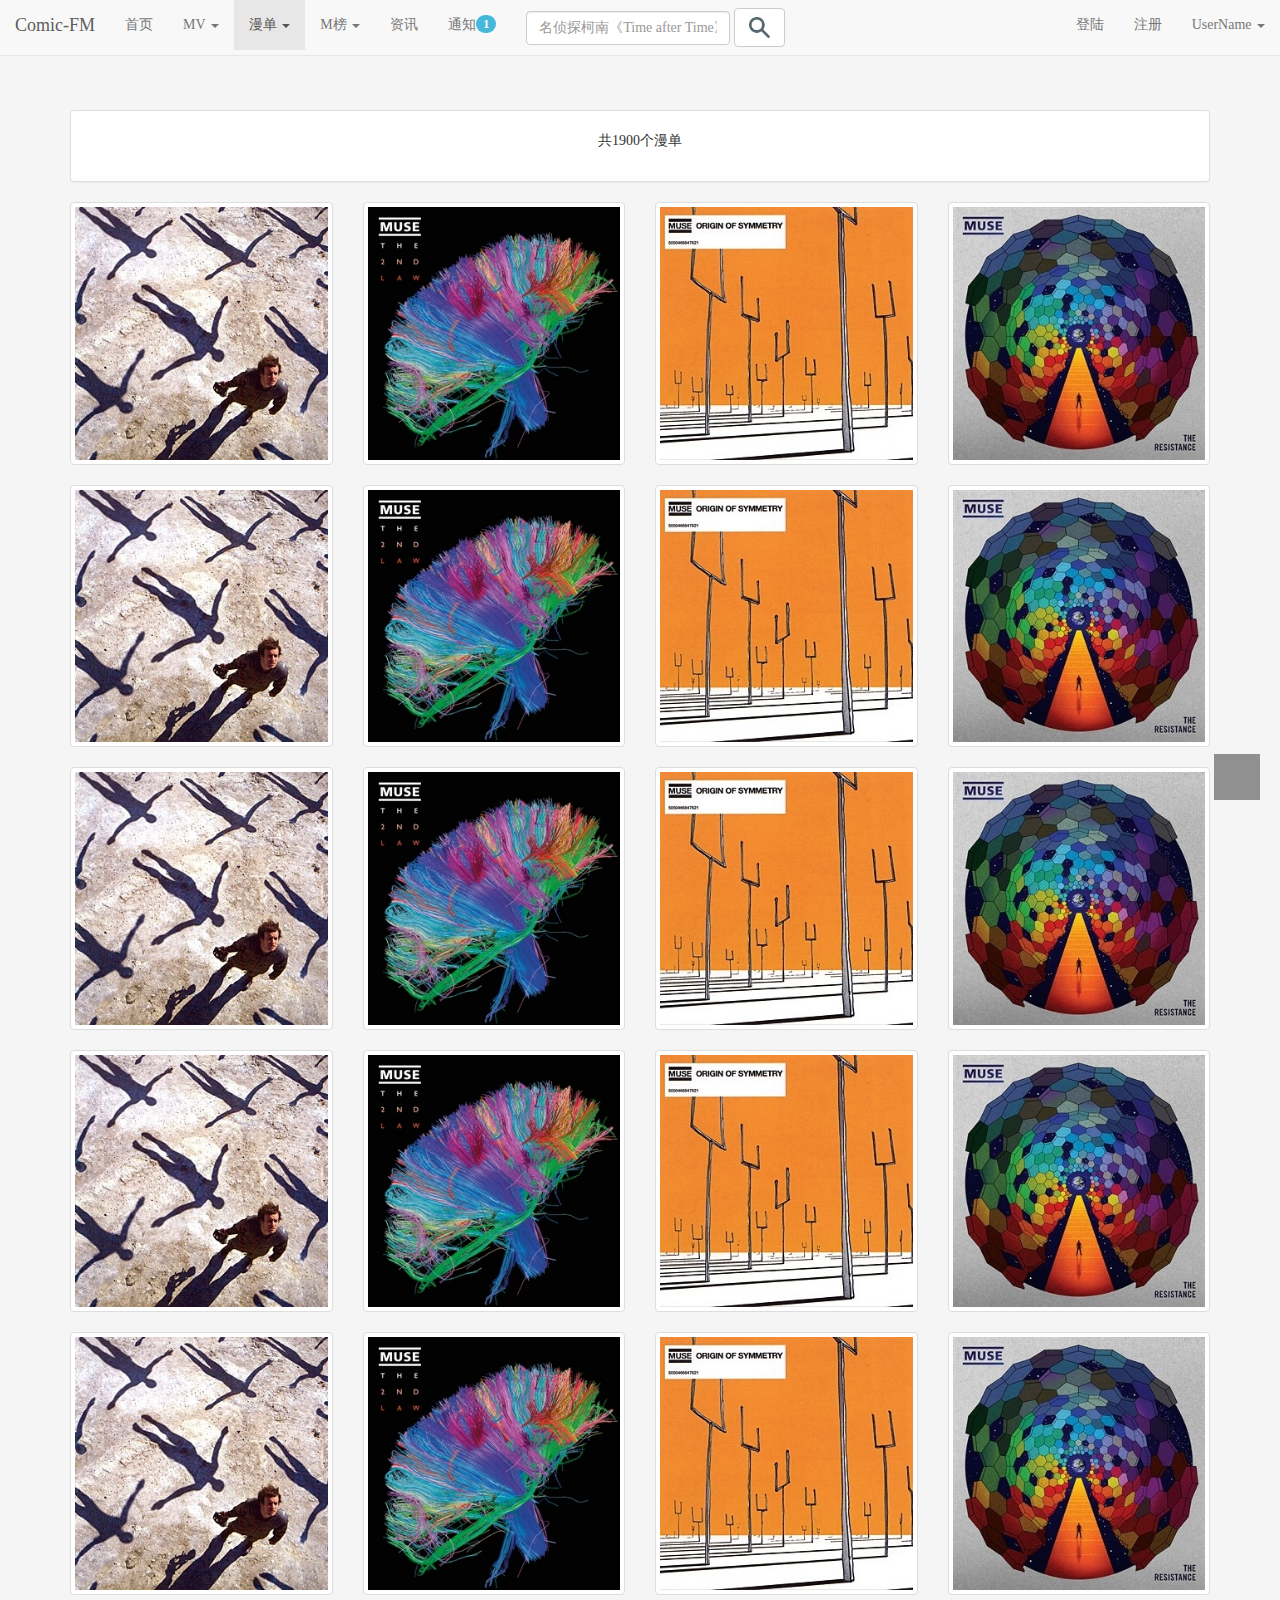
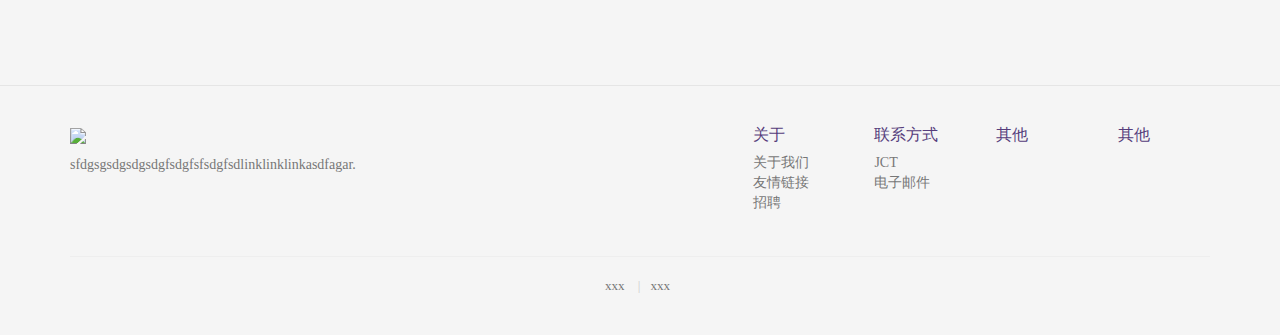
==== commit 3a11db98: "ChangeNow" ====
--- a/html/ComicFan_AllMList.html
+++ b/html/ComicFan_AllMList.html
@@ -200,89 +200,6 @@
     </div>
 </div>
 
-<!-- ModalLogin -->
-<div class="modal fade" id="LoginDialog" tabindex="-1" role="dialog" aria-labelledby="myModalLabel" aria-hidden="true">
-    <br><br><br><br><br><br><br><br><br><br>
-
-    <div class="modal-dialog">
-        <div class="modal-content">
-            <div class="modal-header">
-                <button type="button" class="close" data-dismiss="modal" aria-label="Close"><span
-                        aria-hidden="true">&times;</span></button>
-                <h4 class="modal-title" id="LoginLabel">漫FM账号登录</h4>
-            </div>
-            <div class="modal-body" style="background: url(../images/29.jpg)">
-                <center>
-                    <p><input type="text" name="username" placeholder="您的邮箱地址或用户名" style="height: 30px; width: 230px;"/>
-                    </p>
-
-                    <p><input type="password" name="password" placeholder="请输入密码" style="height: 30px; width: 230px;"/>
-                    </p>
-
-                    <p>
-                        <span style="margin-right: 80px;"><label><input type="checkbox"
-                                                                        name="rememberMe"/>下次自动登录</label></span>
-                        <span><label><a href="#">忘记密码</a></label></span>
-                    </p>
-
-                    <p>
-                    <span style="margin-left: 65px;">
-                        还没有漫FM帐户？<a href="#">立即注册!</a>
-                    </span>
-                    </p>
-                </center>
-            </div>
-            <div class="modal-footer">
-                <button type="button" class="btn btn-default" data-dismiss="modal">取消</button>
-                <button type="button" class="btn btn-primary">登陆</button>
-            </div>
-        </div>
-    </div>
-</div>
-<!--ModelLogin END-->
-
-<!-- ModalRegister -->
-<div class="modal fade" id="RegisterDialog" tabindex="-1" role="dialog" aria-labelledby="myModalLabel"
-     aria-hidden="true">
-    <br><br><br><br><br><br><br><br><br><br>
-
-    <div class="modal-dialog">
-        <div class="modal-content">
-            <div class="modal-header">
-                <button type="button" class="close" data-dismiss="modal" aria-label="Close"><span
-                        aria-hidden="true">&times;</span></button>
-                <h4 class="modal-title" id="RegisterLabel">漫FM账号注册</h4>
-            </div>
-            <div class="modal-body">
-                <center>
-                    <p><input type="text" name="username" placeholder="您的邮箱地址或用户名" style="height: 30px; width: 230px;"/>
-                    </p>
-
-                    <p><input type="password" name="password" placeholder="请输入密码" style="height: 30px; width: 230px;"/>
-                    </p>
-
-                    <p>
-                        <span style="margin-right: 80px;"><label><input type="checkbox"
-                                                                        name="rememberMe"/>下次自动登录</label></span>
-                        <span><label><a href="#">忘记密码</a></label></span>
-                    </p>
-
-                    <p>
-                    <span style="margin-left: 60px;">
-                        还没有漫FM帐户？<a href="#">立即注册!</a>
-                    </span>
-                    </p>
-                </center>
-            </div>
-            <div class="modal-footer">
-                <button type="button" class="btn btn-default" data-dismiss="modal">取消</button>
-                <button type="button" class="btn btn-primary">注册</button>
-            </div>
-        </div>
-    </div>
-</div>
-<!--ModelRegister END-->
-
 <footer class="footer">
     <div class="container">
         <div class="row footer-top">
